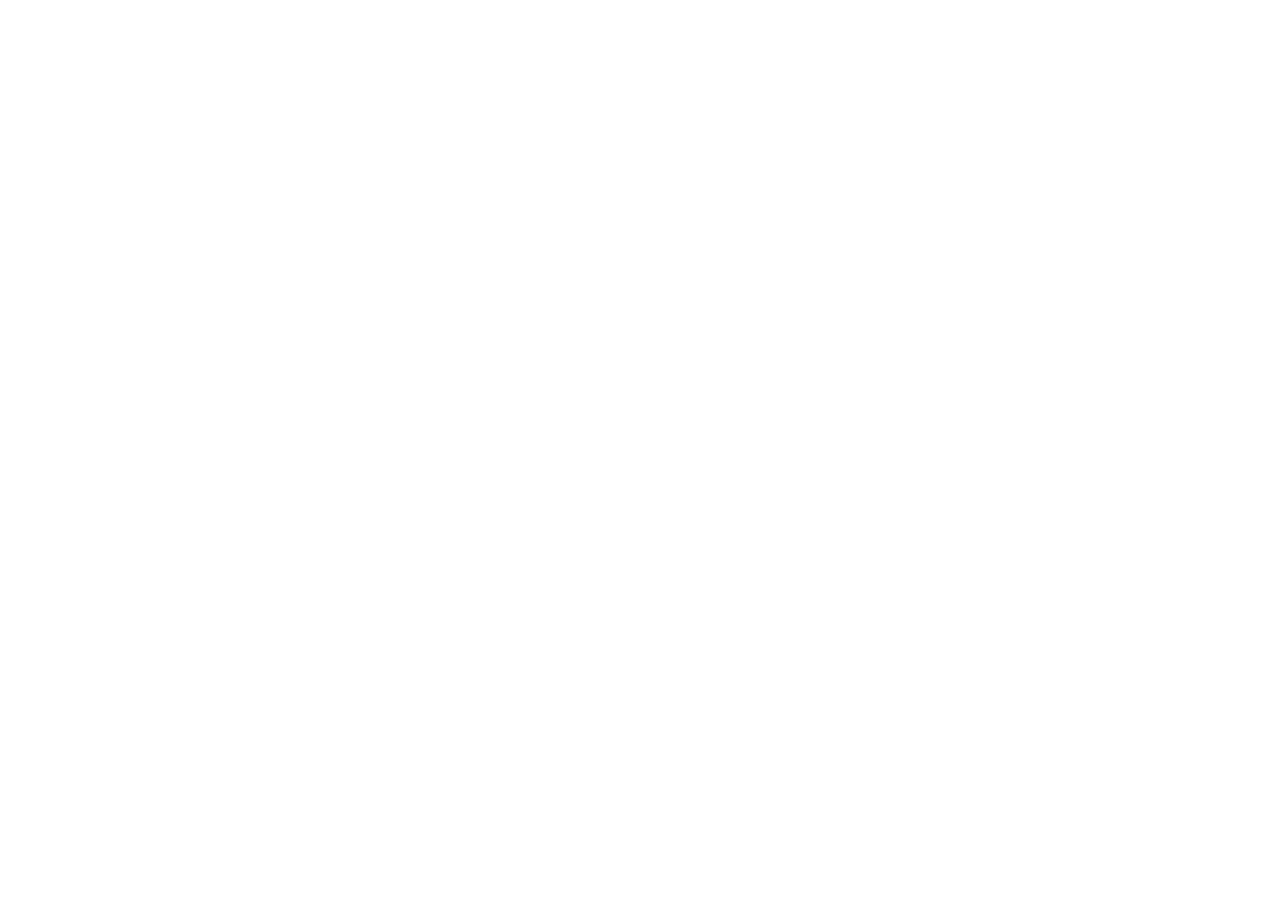
==== index.html @ e3097bb4 "Project Creation and first README" ====
<!DOCTYPE html>
<html lang="en">
<head>
    <meta charset="UTF-8">
    <meta name="viewport" content="width=device-width, initial-scale=1.0">
    <title>EL_DEV Store</title>
</head>
<body>
    
</body>
</html>
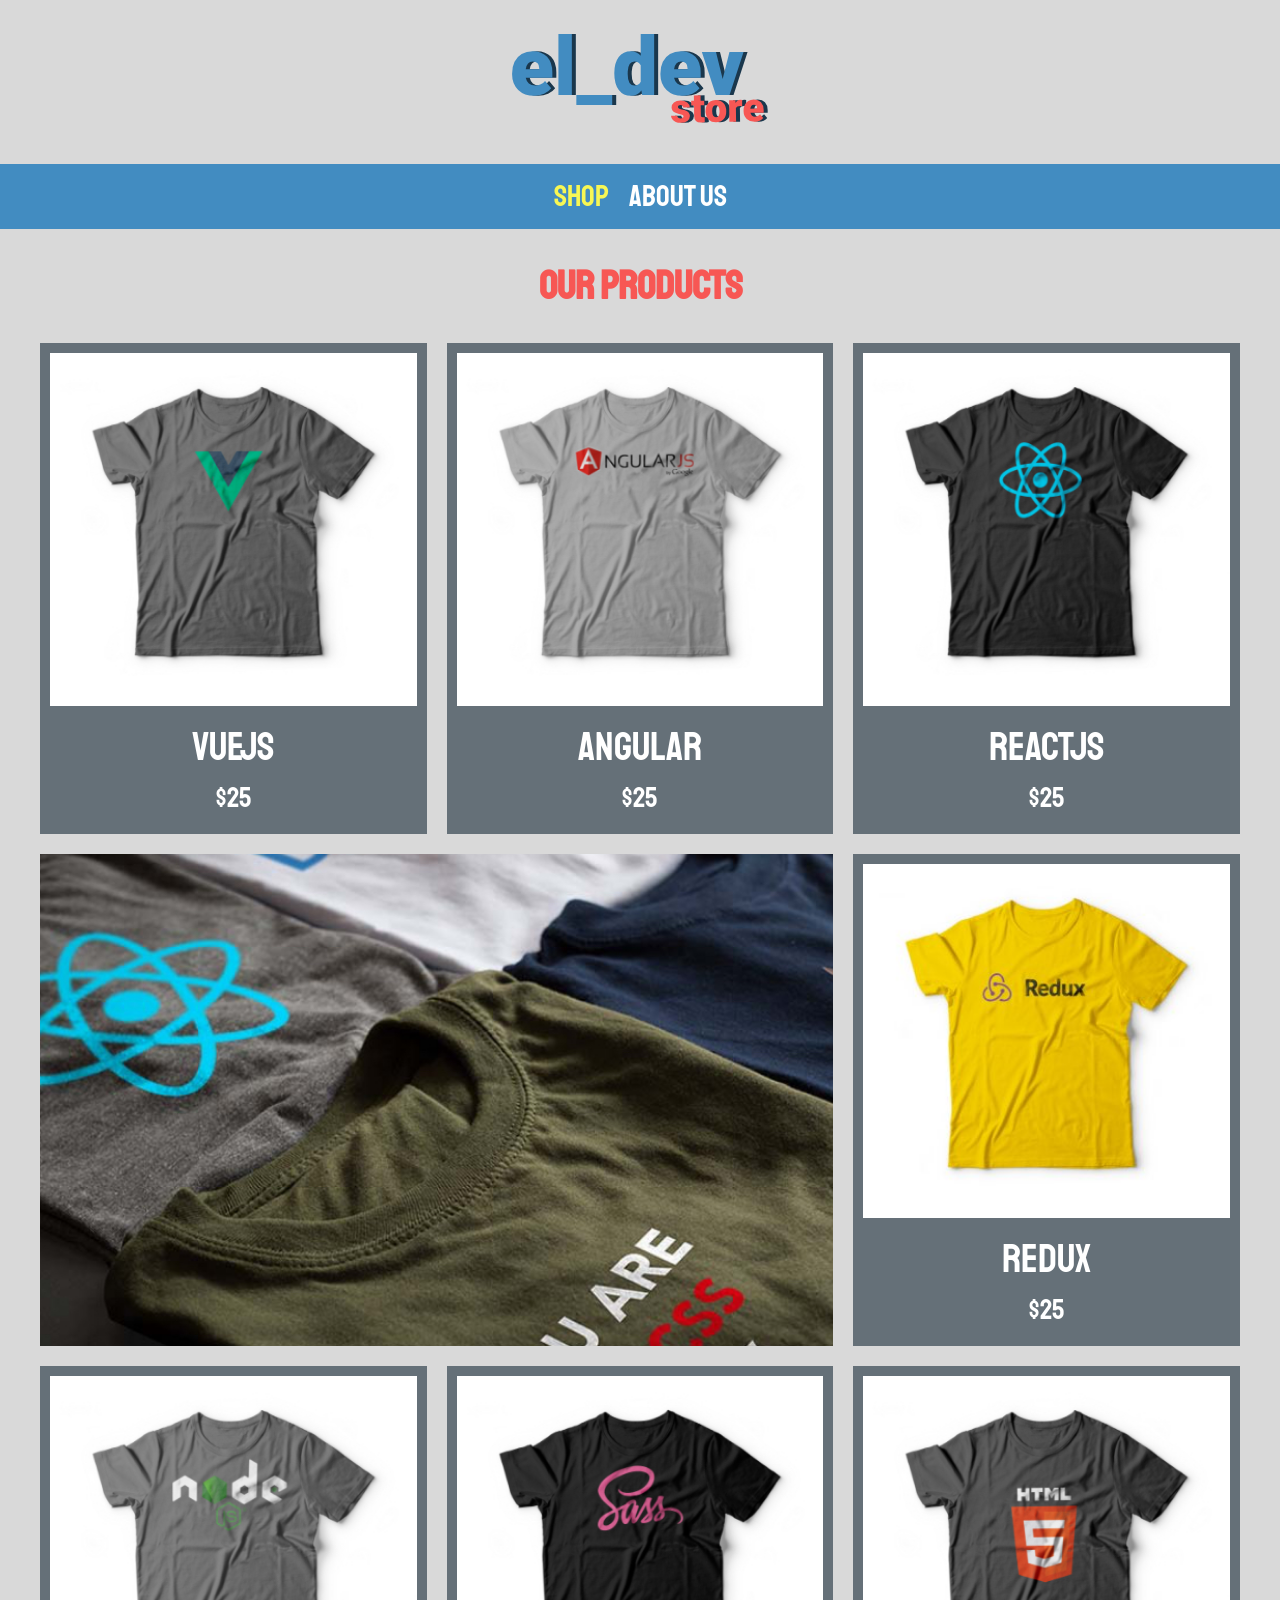
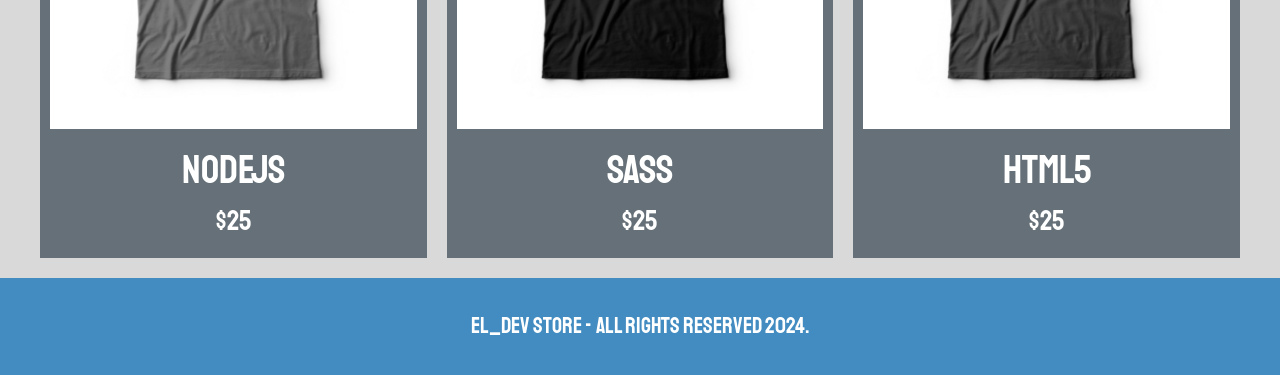
==== commit 4dfb02f6: "Add about_us.html, product.html and Styles - Created About Us page  - Created Product Page  - Added " ====
--- a/index.html
+++ b/index.html
@@ -1,11 +1,132 @@
 <!DOCTYPE html>
 <html lang="en">
-<head>
-    <meta charset="UTF-8">
-    <meta name="viewport" content="width=device-width, initial-scale=1.0">
-    <title>EL_DEV Store</title>
-</head>
-<body>
-    
-</body>
-</html>+  <head>
+    <meta charset="UTF-8" />
+    <meta name="viewport" content="width=device-width, initial-scale=1.0" />
+    <link rel="stylesheet" href="css/normalize.css" />
+    <link rel="preconnect" href="https://fonts.googleapis.com" />
+    <link rel="preconnect" href="https://fonts.gstatic.com" crossorigin />
+    <link
+      href="https://fonts.googleapis.com/css2?family=Staatliches&display=swap"
+      rel="stylesheet"
+    />
+    <link rel="stylesheet" href="css/style.css" />
+    <title>el_dev Store</title>
+  </head>
+  <body>
+    <header class="header">
+      <a href="index.html">
+        <img class="header__logo" src="img/logo.png" alt="logo" />
+      </a>
+    </header>
+    <nav class="nav">
+      <a class="nav__link nav__link--active" href="index.html">Shop</a>
+      <a class="nav__link" href="about_us.html">About Us</a>
+    </nav>
+    <main class="container">
+      <h1>Our Products</h1>
+      <div class="grid">
+        <a href="product.html">
+          <div class="product">
+            <img class="product__img" src="img/1.jpg" alt="Vue t-shirt image" />
+            <div class="product__info">
+              <p class="product__name">VueJS</p>
+              <p class="product__price">$25</p>
+            </div>
+          </div>
+          <!-- .product -->
+        </a>
+        <a href="product.html">
+          <div class="product">
+            <img
+              class="product__img"
+              src="img/2.jpg"
+              alt="Angular t-shirt image"
+            />
+            <div class="product__info">
+              <p class="product__name">Angular</p>
+              <p class="product__price">$25</p>
+            </div>
+          </div>
+          <!-- .product -->
+        </a>
+        <a href="product.html">
+          <div class="product">
+            <img
+              class="product__img"
+              src="img/3.jpg"
+              alt="React t-shirt image"
+            />
+            <div class="product__info">
+              <p class="product__name">ReactJS</p>
+              <p class="product__price">$25</p>
+            </div>
+          </div>
+          <!-- .product -->
+        </a>
+        <a href="product.html">
+          <div class="product">
+            <img
+              class="product__img"
+              src="img/4.jpg"
+              alt="Redux t-shirt image"
+            />
+            <div class="product__info">
+              <p class="product__name">Redux</p>
+              <p class="product__price">$25</p>
+            </div>
+          </div>
+          <!-- .product -->
+        </a>
+        <a href="product.html">
+          <div class="product">
+            <img
+              class="product__img"
+              src="img/5.jpg"
+              alt="NodeJS t-shirt image"
+            />
+            <div class="product__info">
+              <p class="product__name">NodeJS</p>
+              <p class="product__price">$25</p>
+            </div>
+          </div>
+          <!-- .product -->
+        </a>
+        <a href="product.html">
+          <div class="product">
+            <img
+              class="product__img"
+              src="img/6.jpg"
+              alt="Sass t-shirt image"
+            />
+            <div class="product__info">
+              <p class="product__name">Sass</p>
+              <p class="product__price">$25</p>
+            </div>
+          </div>
+          <!-- .product -->
+        </a>
+        <a href="product.html">
+          <div class="product">
+            <img
+              class="product__img"
+              src="img/7.jpg"
+              alt="HTML5 t-shirt image"
+            />
+            <div class="product__info">
+              <p class="product__name">HTML5</p>
+              <p class="product__price">$25</p>
+            </div>
+          </div>
+          <!-- .product -->
+        </a>
+
+        <div class="graphic graphic--tshirts"></div>
+      </div>
+    </main>
+
+    <footer class="footer">
+      <p class="footer__text">el_dev Store - All rights reserved 2024.</p>
+    </footer>
+  </body>
+</html>
--- a/css/style.css
+++ b/css/style.css
@@ -0,0 +1,315 @@
+:root {
+  --primary: #657078;
+  --primaryTwo: #428cc1;
+  --secondary: #f75754;
+  --secondaryDark: #be4341;
+  --secondaryTwo: #f7f754;
+  --secondaryTwoDark: #ffa500;
+  --bgColor: #d9d9d9;
+  --white: #fff;
+  --black: #000;
+
+  --mainFont: "Staatliches", cursive;
+}
+
+html {
+  /* Box Model Trick */
+  box-sizing: border-box;
+  font-size: 62.5%;
+}
+
+*,
+*:before,
+*:after {
+  box-sizing: inherit;
+}
+
+/* Global */
+body {
+  background-color: var(--bgColor);
+  font-size: 1.6rem;
+  line-height: 1.5;
+}
+
+p {
+  color: var(--white);
+  font-family: Arial, Helvetica, sans-serif;
+  font-size: 1.8rem;
+}
+
+a {
+  text-decoration: none;
+}
+
+img {
+  width: 100%;
+}
+
+.container {
+  margin: 0 auto 2rem auto;
+  max-width: 120rem;
+}
+
+h1,
+h2,
+h3 {
+  color: var(--secondary);
+  font-family: var(--mainFont);
+  text-align: center;
+}
+
+h1 {
+  font-size: 4rem;
+}
+
+h2 {
+  font-size: 3.2rem;
+}
+
+h3 {
+  font-size: 2.4rem;
+}
+
+/* Header */
+.header {
+  display: flex;
+  justify-content: center;
+}
+
+.header__logo {
+  margin: 3rem 0;
+}
+
+/* Main Nav */
+.nav {
+  background-color: var(--primaryTwo);
+  display: flex;
+  justify-content: center;
+  gap: 2rem;
+  padding: 1rem 0;
+}
+
+.nav__link {
+  color: var(--white);
+  font-family: var(--mainFont);
+  font-size: 3rem;
+}
+
+.nav__link--active,
+.nav__link:hover {
+  color: var(--secondaryTwo);
+}
+
+/* Grid */
+.grid {
+  display: grid;
+  grid-template-columns: repeat(2, 1fr);
+  gap: 2rem;
+}
+@media (min-width: 768px) {
+  .grid {
+    grid-template-columns: repeat(3, 1fr);
+  }
+}
+
+/* Products */
+.product {
+  background-color: var(--primary);
+  padding: 1rem;
+}
+
+.product:hover {
+  background-color: var(--secondary);
+  border-radius: 0.8rem;
+  cursor: pointer;
+  transform: scale(105%);
+  transition-duration: 800ms;
+}
+
+.product__name {
+  font-size: 4rem;
+}
+
+.product__price {
+  font-size: 2.8rem;
+}
+
+.product__name,
+.product__price {
+  font-family: var(--mainFont);
+  margin: 1rem 0;
+  line-height: 1.2;
+  text-align: center;
+}
+
+/* Graphics */
+.graphic {
+  background-repeat: no-repeat;
+  background-size: cover;
+  min-height: 30rem;
+}
+
+.graphic--tshirts {
+  background-image: url(../img/graphic1.jpg);
+  grid-column: 1 / 3;
+  grid-row: 2 / 3;
+}
+
+/* Footer */
+.footer {
+  background-color: var(--primaryTwo);
+  padding: 1rem 0;
+}
+
+.footer__text {
+  font-family: var(--mainFont);
+  font-size: 2.2rem;
+  text-align: center;
+}
+
+/* About Us */
+.aboutUs {
+  display: grid;
+  grid-template-rows: repeat(2, auto);
+}
+
+@media (min-width: 768px) {
+  .aboutUs {
+    grid-template-columns: repeat(2, 1fr);
+    column-gap: 2rem;
+  }
+  .aboutUs__img {
+    grid-column: 2 / 3;
+  }
+}
+
+.aboutUs__text {
+  display: flex;
+  flex-direction: column;
+  justify-content: center;
+}
+
+.aboutUs__text p {
+  color: var(--black);
+}
+
+.aboutUs__img {
+  grid-row: 1 / 2;
+}
+
+/* Why Buy Section */
+.container_whyBuy {
+  background-color: #f75754;
+  padding-bottom: 5rem;
+}
+
+.container_whyBuy h2 {
+  color: var(--white);
+}
+
+.blocks {
+  display: grid;
+  grid-template-columns: repeat(2, 1fr);
+  gap: 1rem;
+}
+
+@media (min-width: 768px) {
+  .blocks {
+    grid-template-columns: repeat(4, 1fr);
+  }
+}
+
+.block {
+  text-align: center;
+}
+
+.block__img {
+  filter: invert(100%) brightness(0%);
+}
+
+.block:hover,
+.block__img:hover {
+  filter: none;
+  transform: scale(105%);
+  transition: 500ms;
+}
+
+.block__title {
+  color: var(--black);
+  margin: 0;
+}
+
+/* Selected Shirt Page */
+.shirt {
+  margin-bottom: 2rem;
+}
+
+@media (min-width: 768px) {
+  .shirt {
+    display: grid;
+    column-gap: 1rem;
+    grid-template-columns: repeat(2, 1fr);
+  }
+
+  .shirt__img {
+    align-self: center;
+  }
+}
+
+@media (min-width: 1024px) {
+  .shirt {
+    column-gap: 0;
+  }
+
+  .shirt__content {
+    align-self: center;
+    max-height: 75%;
+  }
+
+  .shirt__content p {
+    margin: 0;
+    padding: 1.5rem 0;
+  }
+}
+
+.shirt__img {
+  background-color: var(--secondaryDark);
+  border: 1.5rem solid var(--secondary);
+  margin: 0;
+  padding: 0;
+}
+
+.shirt__content {
+  background-color: var(--secondary);
+  padding: 1.5rem 3rem;
+}
+
+.form {
+  display: grid;
+  grid-template-columns: repeat(2, 50%);
+  gap: 1rem;
+}
+
+.form__field {
+  appearance: none;
+  border: 0.8rem solid var(--secondaryDark);
+  font-family: Arial, Helvetica, sans-serif;
+  font-size: 2rem;
+  padding: 1rem;
+}
+
+.form__submit {
+  background-color: var(--secondaryTwo);
+  border: none;
+  font-family: var(--mainFont);
+  font-size: 2rem;
+  grid-column: 1 / 3;
+  padding: 1rem;
+  transition: 0.3s ease;
+}
+
+.form__submit:hover {
+  background-color: var(--secondaryTwoDark);
+  color: var(--white);
+  cursor: pointer;
+}
